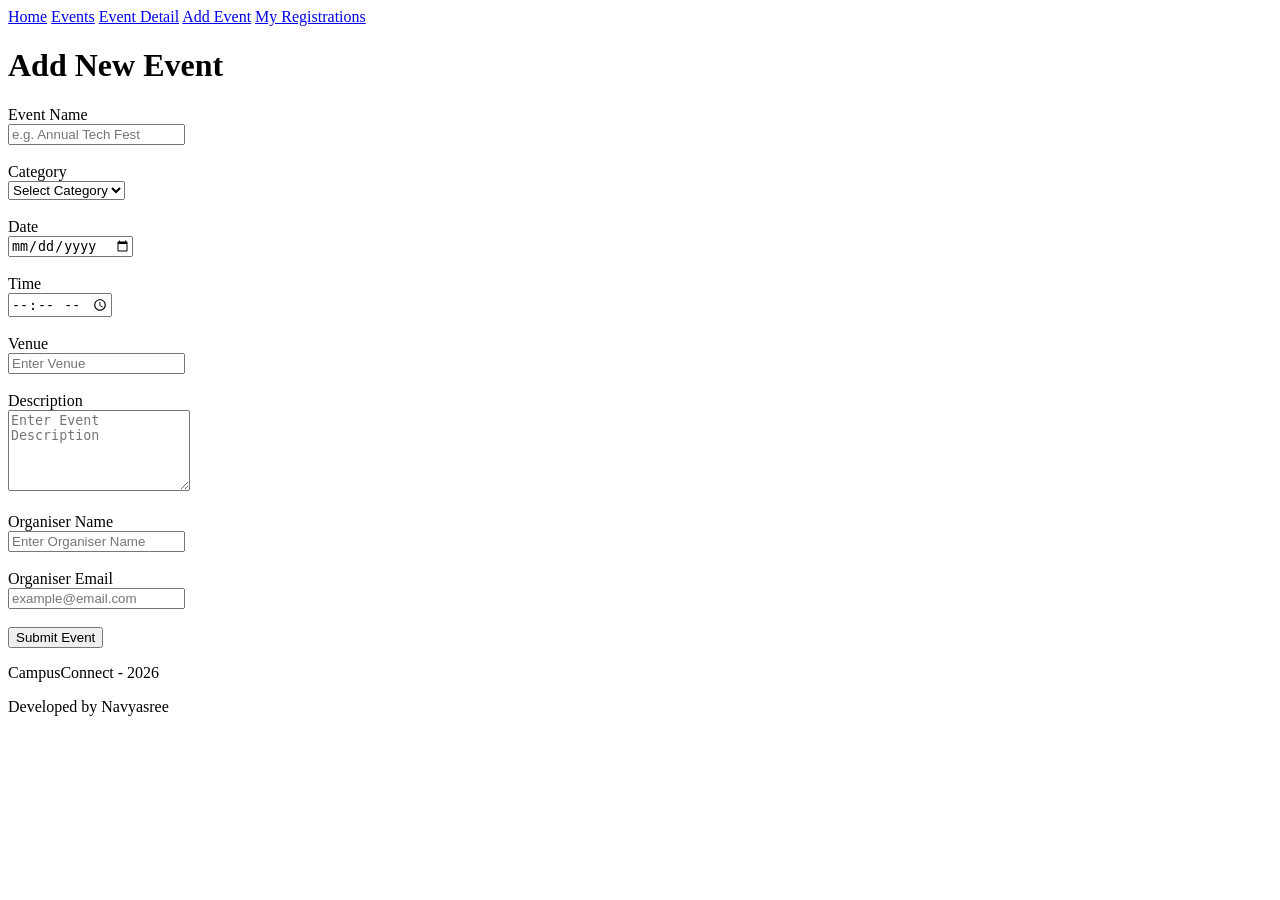
==== add-event.html @ 4ef8fcb0 "Week 1: Add all 5 HTML pages with semantic structure and shared navigation" ====
<!DOCTYPE html><html lang="en">
<head>
    <title>CampusConnect - Add Event</title>
</head>
<body>
    <header>

        <nav>

            <a href="index.html">Home</a>
            <a href="events.html">Events</a>
            <a href="event-detail.html">Event Detail</a>
            <a href="add-event.html">Add Event</a>
            <a href="my-registrations.html">My Registrations</a>
        </nav>
    </header>

    <main>

        <h1>Add New Event</h1>
        <form>
            <label for="event-name">Event Name</label><br>
            <input
            type="text"
            id="event-name"
            name="eventName"
            placeholder="e.g. Annual Tech Fest"
            required>
            <br><br>

            <label for="category">Category</label><br>
            <select id="category" name="category" required>
                <option value="">Select Category</option>
                <option value="Fest">Fest</option>
                <option value="Workshop">Workshop</option>
                <option value="Sports">Sports</option>
                <option value="Club">Club</option>
            </select>
            <br><br>

        <label for="date">Date</label><br>
        <input type="date" id="date" name="date" required>
        <br><br>

        <label for="time">Time</label><br>
        <input type="time" id="time" name="time" required>
        <br><br>

        <label for="venue">Venue</label><br>
        <input
            type="text"
            id="venue"
            name="venue"
            placeholder="Enter Venue"
            required>
        <br><br>

        <label for="description">Description</label><br>
        <textarea
            id="description"
            name="description"
            rows="5"
            placeholder="Enter Event Description"
            required></textarea>
        <br><br>

        <label for="organiser-name">Organiser Name</label><br>
        <input
            type="text"
            id="organiser-name"
            name="organiserName"
            placeholder="Enter Organiser Name"
            required>
        <br><br>

        <label for="organiser-email">Organiser Email</label><br>
        <input
            type="email"
            id="organiser-email"
            name="organiserEmail"
            placeholder="example@email.com"
            required>
        <br><br>

        <button type="submit">Submit Event</button>

    </form>
</main>

<footer>
    <p>CampusConnect - 2026</p>
    <p>Developed by Navyasree</p>
</footer>

</body>
</html>
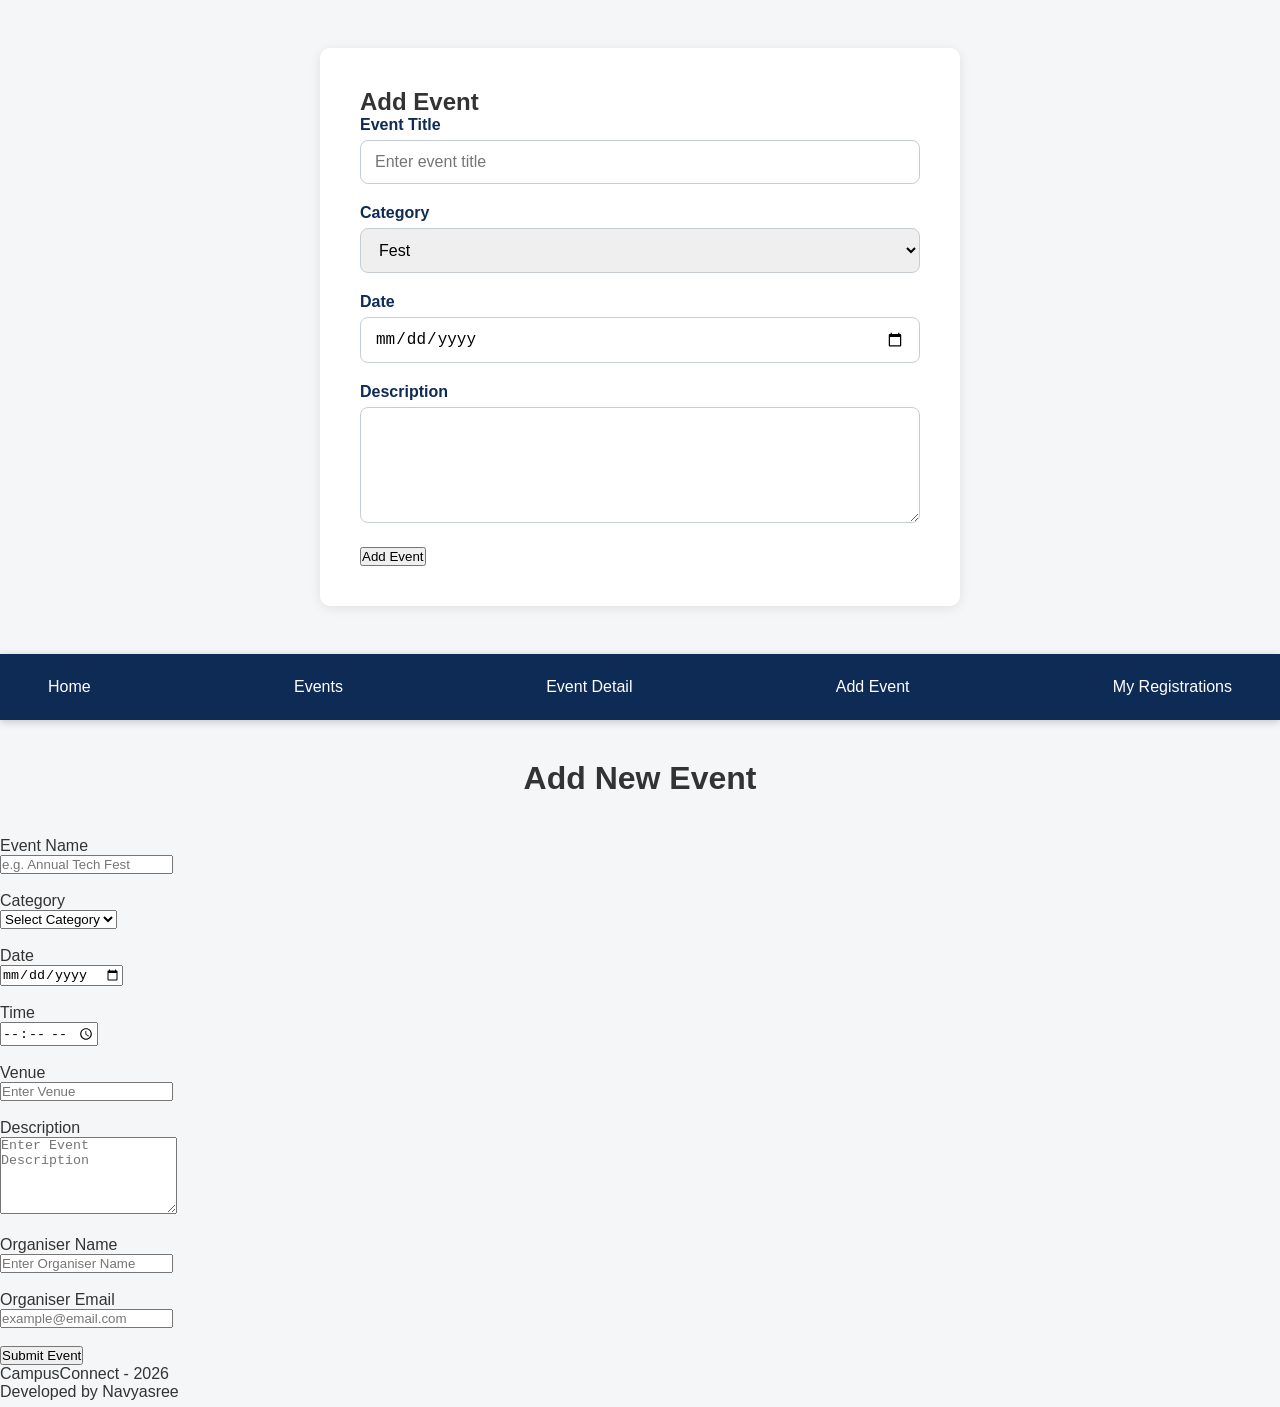
==== commit 28d58fee: "Week 2: Add responsive design and mobile layout" ====
--- a/add-event.html
+++ b/add-event.html
@@ -1,96 +1,114 @@
-<!DOCTYPE html><html lang="en">
-<head>
-    <title>CampusConnect - Add Event</title>
-</head>
-<body>
-    <header>
+<!DOCTYPE html>
+<html lang="en">
+    <head>
+        <link rel="stylesheet" href="css/styles.css">
+        <title>CampusConnect - Add Event</title>
+    </head>
+    <body>
+        <section class="form-container">
+            <h2>Add Event</h2>
+            <form>
+                <div class="form-group">
+                    <label for="title">Event Title</label>
+                    <input type="text" id="title" placeholder="Enter event title">
+                </div>
 
-        <nav>
+                <div class="form-group">
+                    <label for="category">Category</label>
+                    <select id="category">
+                        <option>Fest</option>
+                        <option>Workshop</option>
+                        <option>Sports</option>
+                        <option>Club</option>
+                    </select>
+                </div>
 
-            <a href="index.html">Home</a>
-            <a href="events.html">Events</a>
-            <a href="event-detail.html">Event Detail</a>
-            <a href="add-event.html">Add Event</a>
-            <a href="my-registrations.html">My Registrations</a>
-        </nav>
-    </header>
+                <div class="form-group">
+                    <label for="date">Date</label>
+                    <input type="date" id="date">
+                </div>
 
-    <main>
+                    <div class="form-group">
+                    <label for="description">Description</label>
+                    <textarea id="description" rows="5"></textarea>
+                </div>
 
-        <h1>Add New Event</h1>
-        <form>
-            <label for="event-name">Event Name</label><br>
-            <input
-            type="text"
-            id="event-name"
-            name="eventName"
-            placeholder="e.g. Annual Tech Fest"
-            required>
-            <br><br>
-
-            <label for="category">Category</label><br>
-            <select id="category" name="category" required>
-                <option value="">Select Category</option>
-                <option value="Fest">Fest</option>
-                <option value="Workshop">Workshop</option>
-                <option value="Sports">Sports</option>
-                <option value="Club">Club</option>
-            </select>
-            <br><br>
-
-        <label for="date">Date</label><br>
-        <input type="date" id="date" name="date" required>
-        <br><br>
-
-        <label for="time">Time</label><br>
-        <input type="time" id="time" name="time" required>
-        <br><br>
-
-        <label for="venue">Venue</label><br>
-        <input
-            type="text"
-            id="venue"
-            name="venue"
-            placeholder="Enter Venue"
-            required>
-        <br><br>
-
-        <label for="description">Description</label><br>
-        <textarea
-            id="description"
-            name="description"
-            rows="5"
-            placeholder="Enter Event Description"
-            required></textarea>
-        <br><br>
-
-        <label for="organiser-name">Organiser Name</label><br>
-        <input
-            type="text"
-            id="organiser-name"
-            name="organiserName"
-            placeholder="Enter Organiser Name"
-            required>
-        <br><br>
-
-        <label for="organiser-email">Organiser Email</label><br>
-        <input
-            type="email"
-            id="organiser-email"
-            name="organiserEmail"
-            placeholder="example@email.com"
-            required>
-        <br><br>
-
-        <button type="submit">Submit Event</button>
-
-    </form>
-</main>
-
-<footer>
-    <p>CampusConnect - 2026</p>
-    <p>Developed by Navyasree</p>
-</footer>
-
-</body>
+                <button type="submit">Add Event</button>
+            </form>
+        </section>
+        <header>
+            <nav>
+                <a href="index.html">Home</a>
+                <a href="events.html">Events</a>
+                <a href="event-detail.html">Event Detail</a>
+                <a href="add-event.html">Add Event</a>
+                <a href="my-registrations.html">My Registrations</a>
+            </nav>
+        </header>
+        <main>
+            <h1>Add New Event</h1>
+            <form>
+                <label for="event-name">Event Name</label><br>
+                <input
+                type="text"
+                id="event-name"
+                name="eventName"
+                placeholder="e.g. Annual Tech Fest"
+                required>
+                <br><br>
+                <label for="category">Category</label><br>
+                <select id="category" name="category" required>
+                    <option value="">Select Category</option>
+                    <option value="Fest">Fest</option>
+                    <option value="Workshop">Workshop</option>
+                    <option value="Sports">Sports</option>
+                    <option value="Club">Club</option>
+                </select>
+                <br><br>
+                <label for="date">Date</label><br>
+                <input type="date" id="date" name="date" required>
+                <br><br>
+                <label for="time">Time</label><br>
+                <input type="time" id="time" name="time" required>
+                <br><br>
+                <label for="venue">Venue</label><br>
+                <input
+                type="text"
+                id="venue"
+                name="venue"
+                placeholder="Enter Venue"
+                required>
+                <br><br>
+                <label for="description">Description</label><br>
+                <textarea
+                id="description"
+                name="description"
+                rows="5"
+                placeholder="Enter Event Description"
+                required></textarea>
+                <br><br>
+                <label for="organiser-name">Organiser Name</label><br>
+                <input
+                type="text"
+                id="organiser-name"
+                name="organiserName"
+                placeholder="Enter Organiser Name"
+                required>
+                <br><br>
+                <label for="organiser-email">Organiser Email</label><br>
+                <input
+                type="email"
+                id="organiser-email"
+                name="organiserEmail"
+                placeholder="example@email.com"
+                required>
+                <br><br>
+                <button type="submit">Submit Event</button>
+            </form>
+        </main>
+        <footer>
+            <p>CampusConnect - 2026</p>
+            <p>Developed by Navyasree</p>
+        </footer>
+    </body>
 </html>
--- a/css/styles.css
+++ b/css/styles.css
@@ -0,0 +1,228 @@
+/* ─── Reset & Variables ─── */
+*, *::before, *::after {
+    box-sizing: border-box;
+    margin: 0;
+    padding: 0;
+}
+
+:root {
+    --primary: #0D2B55;
+    --accent: #E05C00;
+    --bg: #F4F6F8;
+    --card-bg: #FFFFFF;
+    --text: #333333;
+    --text-light: #666666;
+    --radius: 10px;
+    --shadow: 0 2px 12px rgba(0,0,0,0.09);
+}
+
+/* Body */
+body {
+    background: var(--bg);
+    color: var(--text);
+    font-family: Arial, sans-serif;
+}
+
+/* Header */
+header {
+    background: var(--primary);
+    position: sticky;
+    top: 0;
+    z-index: 100;
+    box-shadow: 0 2px 8px rgba(0,0,0,0.2);
+}
+
+/* Navigation */
+nav {
+    display: flex;
+    justify-content: space-between;
+    align-items: center;
+    padding: 16px 32px;
+}
+
+/* Navigation links */
+nav a {
+    color: white;
+    text-decoration: none;
+    padding: 8px 16px;
+    border-radius: var(--radius);
+    transition: background 0.2s ease;
+}
+
+/* Hover effect */
+nav a:hover {
+    background: var(--accent);
+}
+.section-title {
+    text-align: center;
+    margin: 40px 0 20px;
+    color: var(--primary);
+}
+
+
+
+
+.hero {
+    background: linear-gradient(135deg,var(--primary),#1565C0);
+    color: white;
+    text-align: center;
+    padding: 100px 32px;
+
+}
+.hero h1 {
+    font-size: 3rem;
+    margin-bottom: 16px;
+}
+.hero p {
+    font-size: 1.2rem;
+    opacity: 0.85;
+    margin-bottom: 32px;
+}
+.btn-primary {
+    background: var(--accent);
+    color: white;
+    padding: 14px 36px;
+    border: none;
+    border-radius: var(--radius);
+    font-size: 1rem;
+    cursor: pointer;
+    text-decoration: none;
+    transition: transform 0.2s, background 0.2s;
+}
+.btn-primary:hover {
+    transform: translateY(-2px);
+    background: #c45200;
+}
+
+
+
+
+
+.events-grid {
+    display: grid;
+    grid-template-columns: repeat(auto-fit, minmax(350px, 1fr));
+    gap: 34px;
+    padding: 32px;
+}
+main h1{
+    text-align: center;
+    margin: 40px 0;
+}
+
+.event-card {
+    background: var(--card-bg);
+    border-radius: var(--radius);
+    box-shadow: var(--shadow);
+    padding: 24px;
+    transition: transform 0.25s ease, box-shadow 0.25s ease;
+    min-height: 250px;
+}
+
+.event-card:hover {
+    transform: translateY(-5px);
+    box-shadow: 0 8px 24px rgba(0,0,0,0.14);
+}
+
+
+.category-badge {
+
+    display: inline-block;
+    padding: 4px 12px;
+    border-radius: 20px;
+    font-size: 0.75rem;
+    font-weight: 700;
+    text-transform: uppercase;
+    letter-spacing: 0.5px;
+    margin-bottom: 12px;
+}
+
+.badge-fest {
+    background: #FFF0E6;
+    color: #E05C00;
+}
+
+.badge-workshop {
+    background: #E3F0FF;
+    color: #1565C0;
+}
+
+.badge-sports {
+    background: #E8F5EC;
+    color: #1B6E2E;
+}
+
+.badge-club {
+    background: #FFFDE7;
+    color: #F9A825;
+}
+
+
+
+
+.form-container {
+    max-width: 640px;
+    margin: 48px auto;
+    background: var(--card-bg);
+    padding: 40px;
+    border-radius: var(--radius);
+    box-shadow: var(--shadow);
+}
+
+.form-group {
+    margin-bottom: 20px;
+}
+
+.form-group label {
+    display: block;
+    margin-bottom: 6px;
+    font-weight: 600;
+    color: var(--primary);
+}
+
+.form-group input,
+.form-group select,
+.form-group textarea {
+    width: 100%;
+    padding: 12px 14px;
+    border: 1.5px solid #C5CDD6;
+    border-radius: 8px;
+    font-size: 1rem;
+    transition: border-color 0.2s;
+}
+
+.form-group input:focus,
+.form-group select:focus,
+.form-group textarea:focus {
+    border-color: var(--accent);
+    outline: none;
+}
+
+/* Responsive Design for Mobile */
+@media (max-width: 768px) {
+
+    nav {
+        display: flex;
+        flex-direction: column;
+        gap: 8px;
+        padding: 12px 16px;
+    }
+
+    .hero h1 {
+        font-size: 2rem;
+    }
+
+    .hero {
+        padding: 60px 20px;
+    }
+
+    .events-grid {
+        grid-template-columns: 1fr;
+        padding: 16px;
+    }
+
+    .form-container {
+        margin: 20px 16px;
+        padding: 24px;
+    }
+
+}
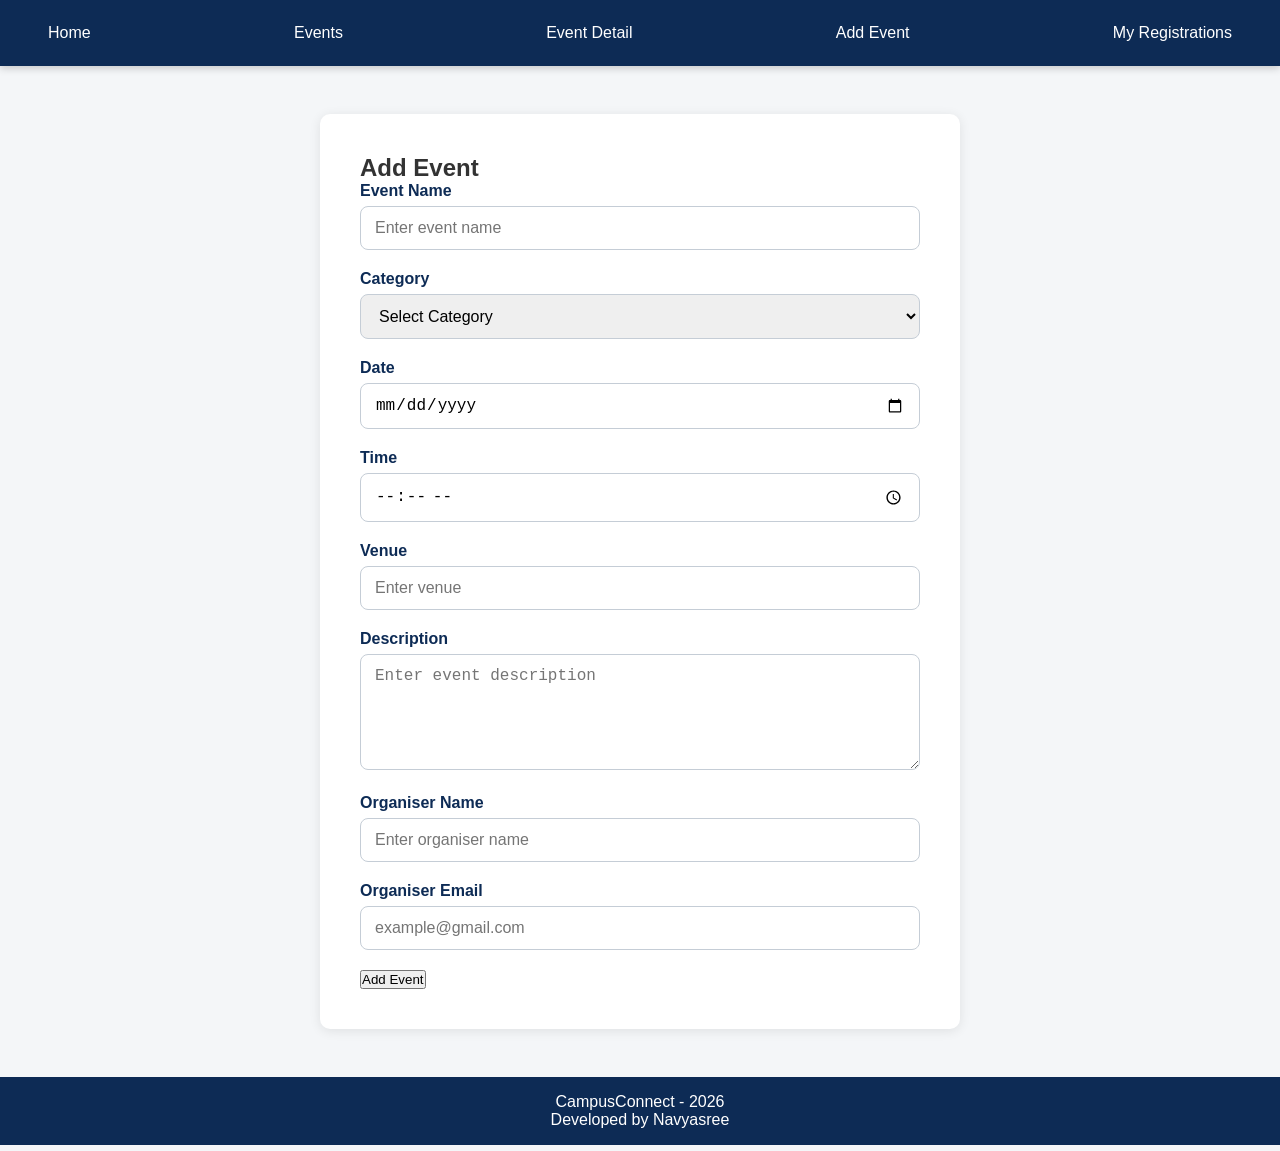
==== commit ccb5838c: "Week 3: Add filtering, event details, registration, localStorage, and form validation" ====
--- a/add-event.html
+++ b/add-event.html
@@ -1,114 +1,84 @@
 <!DOCTYPE html>
 <html lang="en">
-    <head>
-        <link rel="stylesheet" href="css/styles.css">
-        <title>CampusConnect - Add Event</title>
-    </head>
-    <body>
+
+<head>
+    <link rel="stylesheet" href="css/styles.css">
+    <title>CampusConnect - Add Event</title>
+</head>
+
+<body>
+    <header>
+        <nav>
+            <a href="index.html">Home</a>
+            <a href="events.html">Events</a>
+            <a href="event-detail.html">Event Detail</a>
+            <a href="add-event.html">Add Event</a>
+            <a href="my-registrations.html">My Registrations</a>
+        </nav>
+    </header>
+    <main>
         <section class="form-container">
+
             <h2>Add Event</h2>
-            <form>
+            <form id="add-event-form">
                 <div class="form-group">
-                    <label for="title">Event Title</label>
-                    <input type="text" id="title" placeholder="Enter event title">
+                    <label for="title">Event Name</label>
+                    <input type="text" id="event-name" placeholder="Enter event name">
+                    <small id="name-error"></small>
                 </div>
 
                 <div class="form-group">
                     <label for="category">Category</label>
                     <select id="category">
-                        <option>Fest</option>
-                        <option>Workshop</option>
-                        <option>Sports</option>
-                        <option>Club</option>
+                        <option value="">Select Category</option>
+                        <option value="fest">Fest</option>
+                        <option value="workshop">Workshop</option>
+                        <option value="sports">Sports</option>
+                        <option value="club">Club</option>
                     </select>
+                    <small id="cat-error"></small>
                 </div>
 
                 <div class="form-group">
                     <label for="date">Date</label>
-                    <input type="date" id="date">
+                    <input type="date" id="event-date">
+                    <small id="date-error"></small>
+                </div>
+                <div class="form-group">
+                    <label for="time">Time</label>
+                    <input type="time" id="time">
+                    <small id="time-error"></small>
+                </div>
+                <div class="form-group">
+                    <label for="venue">Venue</label>
+                    <input type="text" id="venue" placeholder="Enter venue">
+                    <small id="venue-error"></small>
                 </div>
 
-                    <div class="form-group">
+                <div class="form-group">
                     <label for="description">Description</label>
-                    <textarea id="description" rows="5"></textarea>
+                    <textarea id="description" rows="5" placeholder="Enter event description"></textarea>
+                    <small id="desc-error"></small>
                 </div>
-
+                <div class="form-group">
+                    <label for="organiser-name">Organiser Name</label>
+                    <input type="text" id="organiser-name" placeholder="Enter organiser name">
+                    <small id="organiser-error"></small>
+                </div>
+                <div class="form-group">
+                    <label for="organiser-email">Organiser Email</label>
+                    <input type="email" id="organiser-email" placeholder="example@gmail.com">
+                    <small id="email-error"></small>
+                </div>
                 <button type="submit">Add Event</button>
             </form>
         </section>
-        <header>
-            <nav>
-                <a href="index.html">Home</a>
-                <a href="events.html">Events</a>
-                <a href="event-detail.html">Event Detail</a>
-                <a href="add-event.html">Add Event</a>
-                <a href="my-registrations.html">My Registrations</a>
-            </nav>
-        </header>
-        <main>
-            <h1>Add New Event</h1>
-            <form>
-                <label for="event-name">Event Name</label><br>
-                <input
-                type="text"
-                id="event-name"
-                name="eventName"
-                placeholder="e.g. Annual Tech Fest"
-                required>
-                <br><br>
-                <label for="category">Category</label><br>
-                <select id="category" name="category" required>
-                    <option value="">Select Category</option>
-                    <option value="Fest">Fest</option>
-                    <option value="Workshop">Workshop</option>
-                    <option value="Sports">Sports</option>
-                    <option value="Club">Club</option>
-                </select>
-                <br><br>
-                <label for="date">Date</label><br>
-                <input type="date" id="date" name="date" required>
-                <br><br>
-                <label for="time">Time</label><br>
-                <input type="time" id="time" name="time" required>
-                <br><br>
-                <label for="venue">Venue</label><br>
-                <input
-                type="text"
-                id="venue"
-                name="venue"
-                placeholder="Enter Venue"
-                required>
-                <br><br>
-                <label for="description">Description</label><br>
-                <textarea
-                id="description"
-                name="description"
-                rows="5"
-                placeholder="Enter Event Description"
-                required></textarea>
-                <br><br>
-                <label for="organiser-name">Organiser Name</label><br>
-                <input
-                type="text"
-                id="organiser-name"
-                name="organiserName"
-                placeholder="Enter Organiser Name"
-                required>
-                <br><br>
-                <label for="organiser-email">Organiser Email</label><br>
-                <input
-                type="email"
-                id="organiser-email"
-                name="organiserEmail"
-                placeholder="example@email.com"
-                required>
-                <br><br>
-                <button type="submit">Submit Event</button>
-            </form>
-        </main>
-        <footer>
-            <p>CampusConnect - 2026</p>
-            <p>Developed by Navyasree</p>
-        </footer>
-    </body>
-</html>
+    </main>
+    <footer>
+        <p>CampusConnect - 2026</p>
+        <p>Developed by Navyasree</p>
+    </footer>
+    <script src="js/app.js"></script>
+</body>
+
+</html>
--- a/css/styles.css
+++ b/css/styles.css
@@ -1,10 +1,16 @@
-/* ─── Reset & Variables ─── */
-*, *::before, *::after {
+html {
+    scroll-behavior: smooth;
+}
+
+*,
+*::before,
+*::after {
     box-sizing: border-box;
     margin: 0;
     padding: 0;
 }
 
+/* CSS variables used throughout the website */
 :root {
     --primary: #0D2B55;
     --accent: #E05C00;
@@ -13,26 +19,26 @@
     --text: #333333;
     --text-light: #666666;
     --radius: 10px;
-    --shadow: 0 2px 12px rgba(0,0,0,0.09);
-}
-
-/* Body */
+    --shadow: 0 2px 12px rgba(0, 0, 0, 0.09);
+}
+
+
 body {
     background: var(--bg);
     color: var(--text);
     font-family: Arial, sans-serif;
 }
 
-/* Header */
+/* Sticky navigation bar stays visible while scrolling */
 header {
     background: var(--primary);
     position: sticky;
     top: 0;
     z-index: 100;
-    box-shadow: 0 2px 8px rgba(0,0,0,0.2);
-}
-
-/* Navigation */
+    box-shadow: 0 2px 8px rgba(0, 0, 0, 0.2);
+}
+
+
 nav {
     display: flex;
     justify-content: space-between;
@@ -40,7 +46,7 @@
     padding: 16px 32px;
 }
 
-/* Navigation links */
+
 nav a {
     color: white;
     text-decoration: none;
@@ -49,10 +55,11 @@
     transition: background 0.2s ease;
 }
 
-/* Hover effect */
+
 nav a:hover {
     background: var(--accent);
 }
+
 .section-title {
     text-align: center;
     margin: 40px 0 20px;
@@ -63,21 +70,24 @@
 
 
 .hero {
-    background: linear-gradient(135deg,var(--primary),#1565C0);
+    background: linear-gradient(135deg, var(--primary), #1565C0);
     color: white;
     text-align: center;
     padding: 100px 32px;
 
 }
+
 .hero h1 {
     font-size: 3rem;
     margin-bottom: 16px;
 }
+
 .hero p {
     font-size: 1.2rem;
     opacity: 0.85;
     margin-bottom: 32px;
 }
+
 .btn-primary {
     background: var(--accent);
     color: white;
@@ -89,22 +99,21 @@
     text-decoration: none;
     transition: transform 0.2s, background 0.2s;
 }
+
 .btn-primary:hover {
     transform: translateY(-2px);
     background: #c45200;
 }
 
-
-
-
-
+/* Responsive grid layout for event cards */
 .events-grid {
     display: grid;
     grid-template-columns: repeat(auto-fit, minmax(350px, 1fr));
-    gap: 34px;
-    padding: 32px;
-}
-main h1{
+    gap: 2rem;
+    padding: 20px 32px;
+}
+
+main h1 {
     text-align: center;
     margin: 40px 0;
 }
@@ -114,13 +123,20 @@
     border-radius: var(--radius);
     box-shadow: var(--shadow);
     padding: 24px;
-    transition: transform 0.25s ease, box-shadow 0.25s ease;
-    min-height: 250px;
+    display: flex;
+    flex-direction: column;
+    justify-content: space-between;
+    gap: 1rem;
+    transition: transform 0.3s ease;
+}
+
+.event-card p {
+    color: var(--text-light);
 }
 
 .event-card:hover {
-    transform: translateY(-5px);
-    box-shadow: 0 8px 24px rgba(0,0,0,0.14);
+    transform: translateY(-8px);
+    box-shadow: 0 12px 30px rgba(0, 0, 0, 0.18);
 }
 
 
@@ -132,10 +148,11 @@
     font-size: 0.75rem;
     font-weight: 700;
     text-transform: uppercase;
-    letter-spacing: 0.5px;
     margin-bottom: 12px;
-}
-
+    width: fit-content;
+}
+
+/* Category badge colors for different event types */
 .badge-fest {
     background: #FFF0E6;
     color: #E05C00;
@@ -156,6 +173,7 @@
     color: #F9A825;
 }
 
+/* Form styles */
 
 
 
@@ -201,10 +219,9 @@
 @media (max-width: 768px) {
 
     nav {
-        display: flex;
-        flex-direction: column;
+        flex-wrap: wrap;
+        justify-content: center;
         gap: 8px;
-        padding: 12px 16px;
     }
 
     .hero h1 {
@@ -225,4 +242,144 @@
         padding: 24px;
     }
 
+}
+
+/* Filter buttons styling */
+.filters {
+    display: flex;
+    justify-content: center;
+    gap: 12px;
+    margin-bottom: 2rem;
+    flex-wrap: wrap;
+}
+
+.filters button {
+    background: white;
+    color: var(--primary);
+    border: 1px solid #d8dde6;
+    padding: 10px 20px;
+    border-radius: 8px;
+    cursor: pointer;
+    transition: all 0.3s ease;
+}
+
+.filters button:hover {
+    background: var(--primary);
+    color: white;
+}
+
+/* Active filter button */
+.filters button.active {
+    background: var(--accent);
+    color: white;
+    border-color: var(--accent);
+}
+
+/* Events details card */
+#detail-container {
+    max-width: 800px;
+    margin: 40px auto;
+    background: var(--card-bg);
+    padding: 32px;
+    border-radius: var(--radius);
+    box-shadow: var(--shadow);
+}
+
+#detail-container h1 {
+    color: var(--primary);
+    margin-bottom: 20px;
+}
+
+#detail-container p {
+    margin-bottom: 16px;
+    line-height: 1.6;
+}
+
+#register-btn {
+    display: block;
+    margin: 20px auto;
+    background: var(--accent);
+    color: white;
+    border: none;
+    padding: 14px 28px;
+    border-radius: var(--radius);
+    cursor: pointer;
+}
+
+main button:hover {
+    background: #c45200;
+}
+
+.view-details-btn {
+    background-color: #e74c3c;
+    color: white;
+    padding: 10px 16px;
+    border-radius: 6px;
+    text-decoration: none;
+    margin-top: auto;
+    display: inline-block;
+    width: fit-content;
+    align-self: self-start;
+}
+
+.view-details-btn:hover {
+    background: #c0392b;
+}
+
+/* Make footer stay at the bottom of the page */
+body {
+    min-height: 100vh;
+    display: flex;
+    flex-direction: column;
+}
+
+main {
+    flex: 1;
+}
+
+footer {
+    background: var(--primary);
+    color: white;
+    text-align: center;
+    padding: 16px;
+}
+
+.back-btn {
+    display: block;
+    width: fit-content;
+    margin: 20px auto;
+    background: var(--accent);
+    color: white;
+    padding: 10px 20px;
+    border-radius: 8px;
+    text-decoration: none;
+}
+
+.browse-events {
+    text-align: center;
+    margin-top: 20px;
+}
+
+.browse-events a {
+    display: inline-block;
+    background: var(--accent);
+    color: white;
+    padding: 10px 20px;
+    border-radius: 8px;
+    text-decoration: none;
+}
+
+#registrations-list p {
+    grid-column: 1 / -1;
+    text-align: center;
+    margin-top: 20px;
+    color: var(--text-light);
+}
+
+/* Error message shown below from fields */
+small {
+    color: red;
+    display: block;
+    margin-top: 5px;
+    font-size: 0.9rem;
 }
